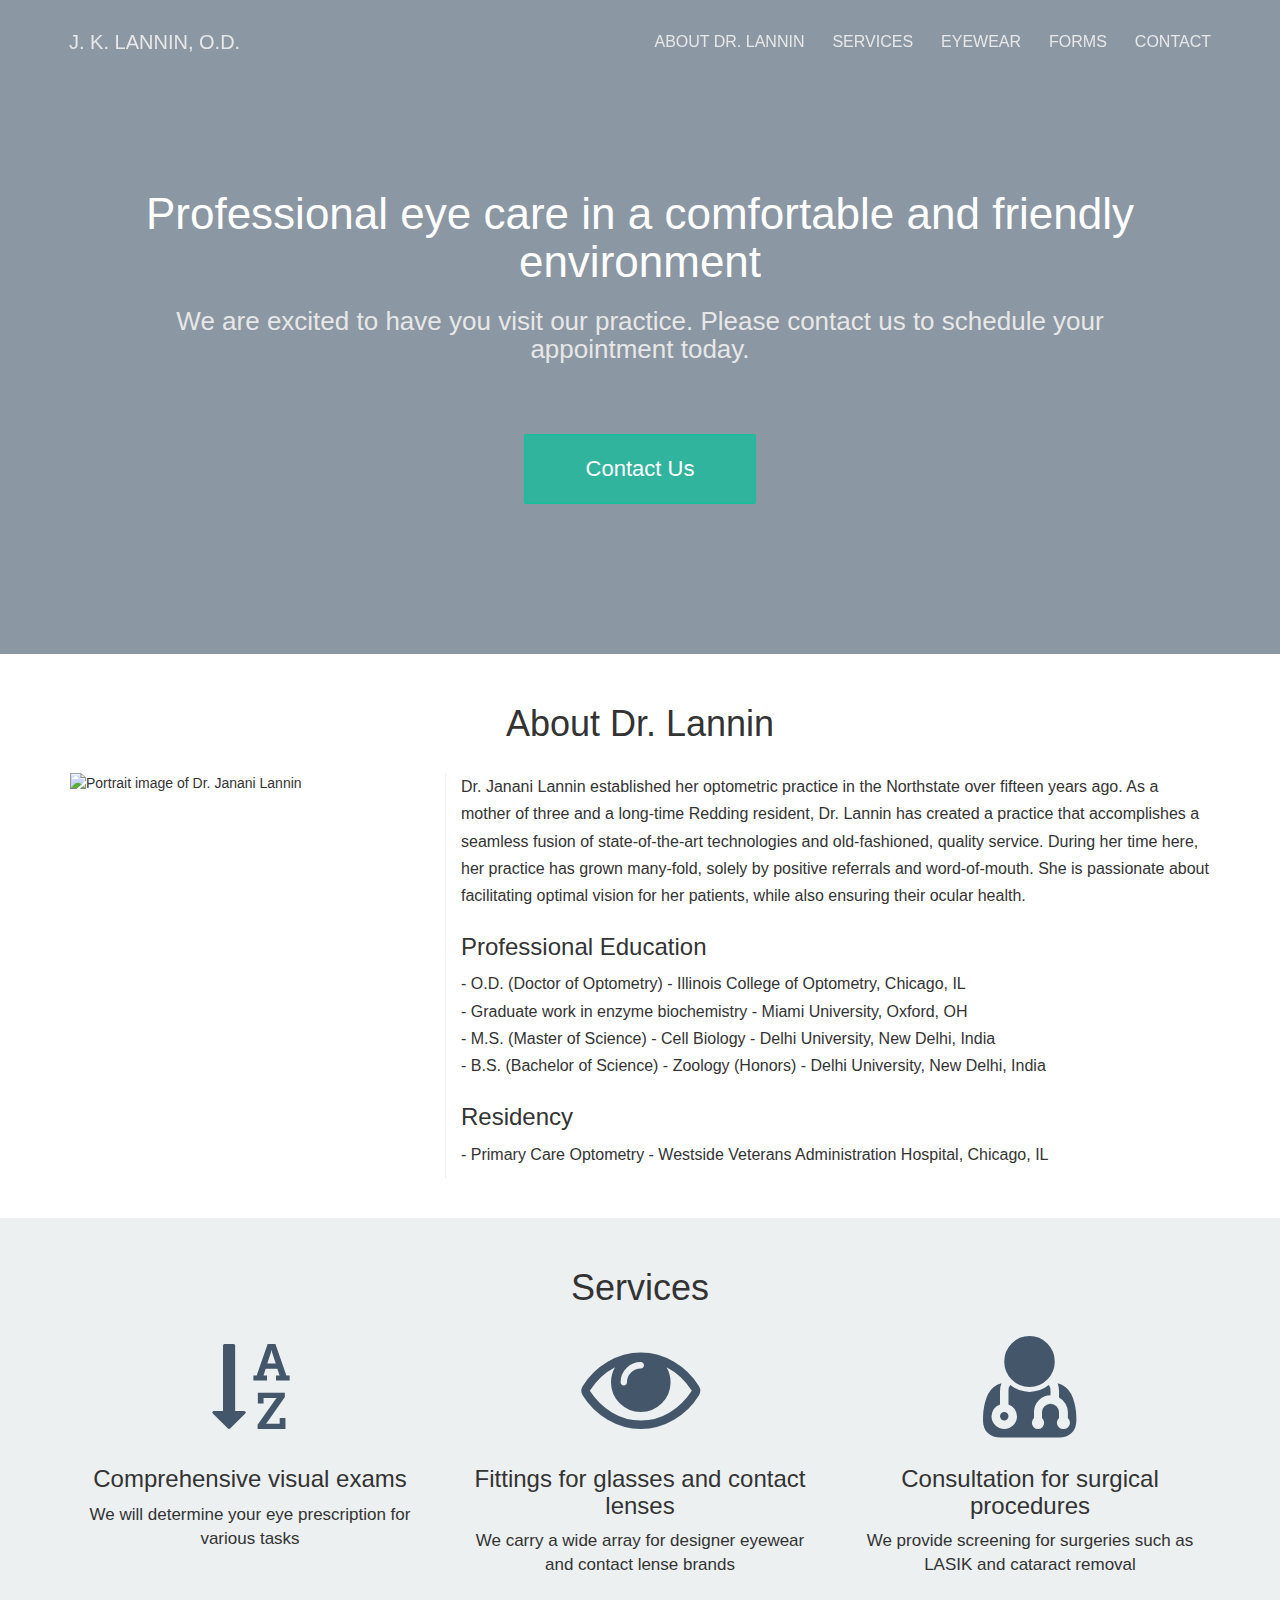
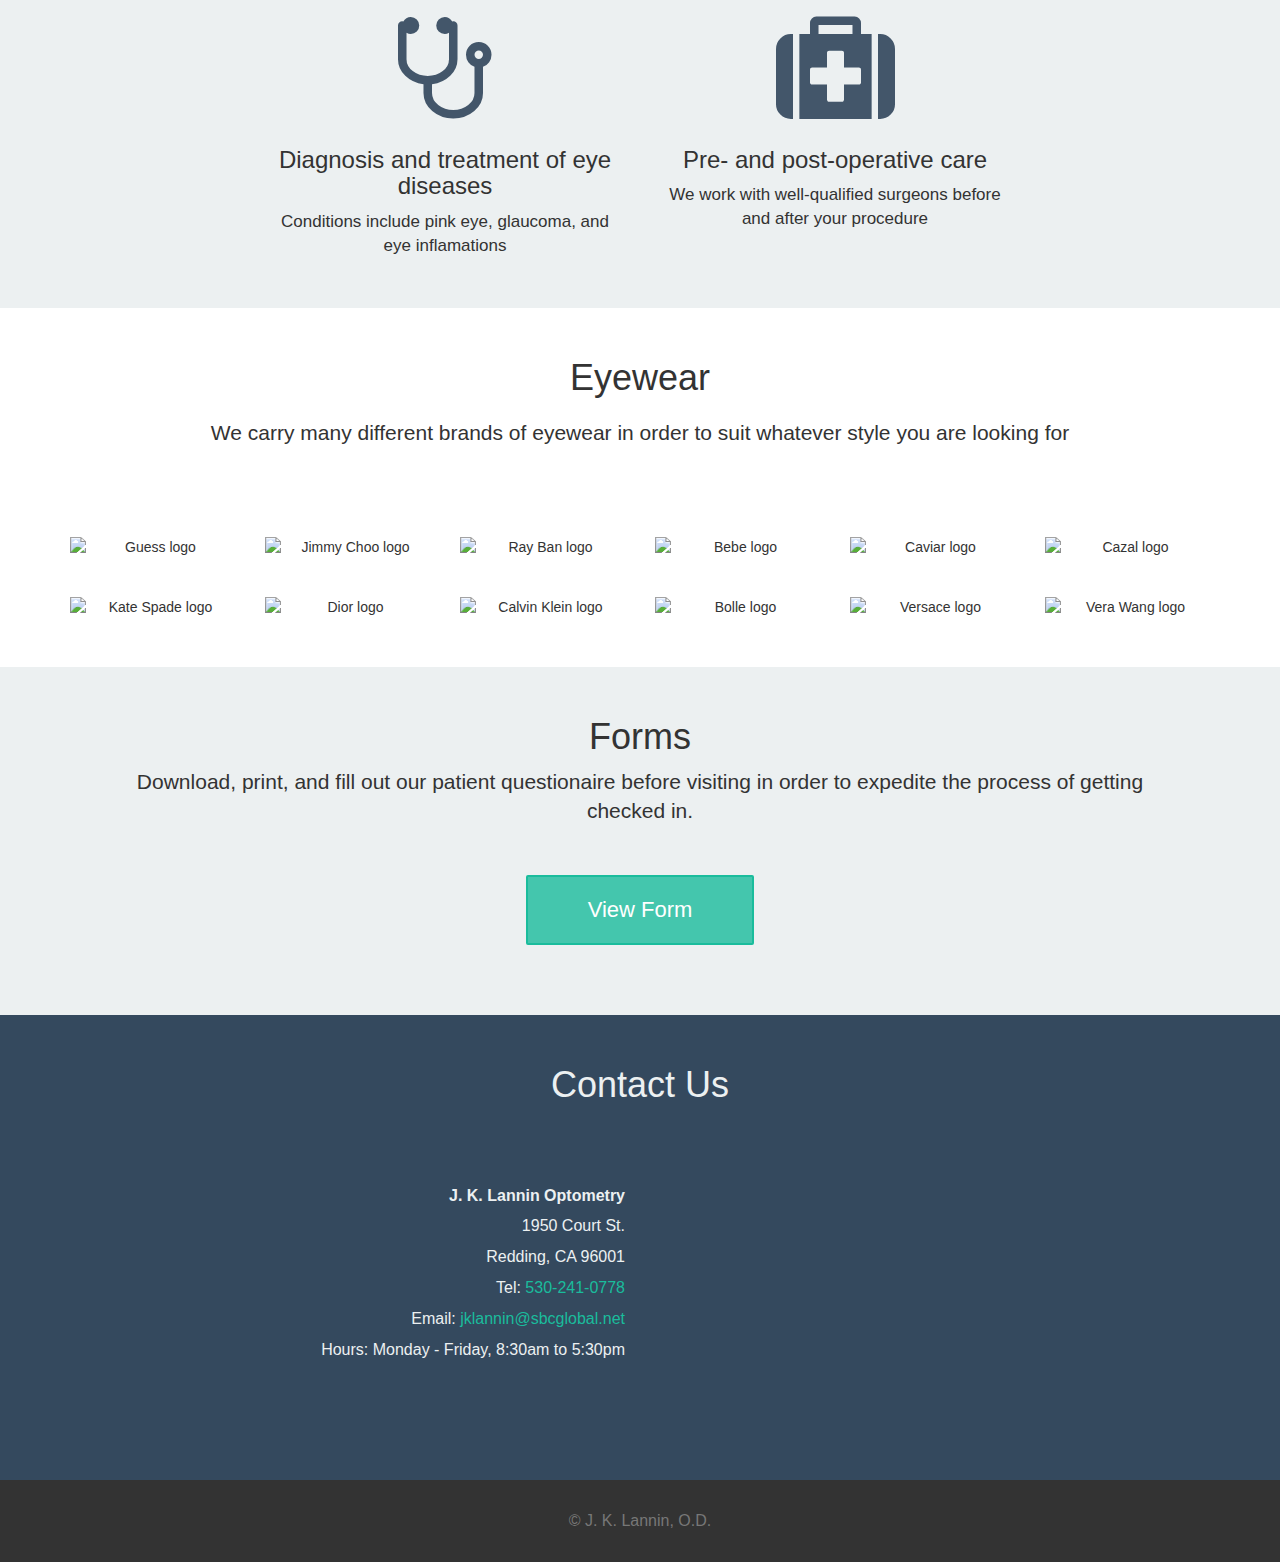
==== index.html @ 18d9e821 "Deploy" ====
<!DOCTYPE html>
<html lang="en">
  <head>
    <meta charset="utf-8">
    <meta http-equiv="X-UA-Compatible" content="IE=edge">
    <meta name="viewport" content="width=device-width, initial-scale=1">
    <meta name="description" content="Dr. Janani Lannin is an experienced optometrist located in Redding, CA. She offers visual exams, glasses/contact lens fitting, and eye disease treatment.">

    <title>J. K. Lannin Optometry</title>

    <link rel="stylesheet" href="https://www.google.com/fonts#QuickUsePlace:quickUse/Family:Oxygen:400,300,700">
    <link rel="stylesheet" href="https://maxcdn.bootstrapcdn.com/bootstrap/3.3.4/css/bootstrap.min.css">
    <link rel="stylesheet" href="https://maxcdn.bootstrapcdn.com/font-awesome/4.3.0/css/font-awesome.min.css">
    <link rel="stylesheet" href="assets/css/main.css">

    <!-- HTML5 shim and Respond.js for IE8 support of HTML5 elements and media queries -->
    <!-- WARNING: Respond.js doesn't work if you view the page via file:// -->
    <!--[if lt IE 9]>
      <script src="https://oss.maxcdn.com/html5shiv/3.7.2/html5shiv.min.js"></script>
      <script src="https://oss.maxcdn.com/respond/1.4.2/respond.min.js"></script>
    <![endif]-->
  </head>
  <body>
    <nav class="navbar navbar-main navbar-fixed-top" id="navbar">
  <div class="container">
    <div class="navbar-header">
      <button type="button" class="navbar-toggle collapsed" data-toggle="collapse" data-target="#navbar-collapse">
        <span class="sr-only">Toggle navigation</span>
        <span class="icon-bar"></span>
        <span class="icon-bar"></span>
        <span class="icon-bar"></span>
      </button>
      <a class="navbar-brand" href="#">J. K. Lannin, O.D.</a>
    </div>

    <div class="collapse navbar-collapse" id="navbar-collapse">
      <ul class="nav navbar-nav navbar-right">
        <li><a id="about-link" href="#about">About Dr. Lannin</a></li>
        <li><a id="services-link" href="#services">Services</a></li>
        <li><a id="eyewear-link" href="#eyewear">Eyewear</a></li>
        <li><a id="forms-link" href="#forms">Forms</a></li>
        <li><a id="contact-link" href="#contact">Contact</a></li>
      </ul>
    </div>
  </div>
</nav>


<header class="header">
  <div class="container">
    <h1>Professional eye care in a comfortable and friendly environment</h1>
    <h2>We are excited to have you visit our practice. Please contact us to schedule your appointment today.</h2>
    <button id="contact-us" class="btn btn-lg">Contact Us</button>
  </div>
</header>

<section id="about" class="about">
  <div class="container">
    <h2>About Dr. Lannin</h2>
    <div class="row">
      <div class="col-sm-4 hidden-xs">
        <img src="assets/img/dr-lannin.jpg" class="img-responsive" alt="Portrait image of Dr. Janani Lannin">
      </div>
      <div class="col-sm-4 visible-xs-block">
        <img src="assets/img/dr-lannin-xs.jpg" class="img-responsive" alt="Smaller ortrait image of Dr. Janani Lannin">
      </div>
      <div class="col-sm-8">
        <p>Dr. Janani Lannin established her optometric practice in the Northstate over fifteen years ago. As a mother of three and a long-time Redding resident, Dr. Lannin has created a practice that accomplishes a seamless fusion of state-of-the-art technologies and old-fashioned, quality service. During her time here, her practice has grown many-fold, solely by positive referrals and word-of-mouth. She is passionate about facilitating optimal vision for her patients, while also ensuring their ocular health.</p>
        <h3>Professional Education</h3>
        <p>
          - O.D. (Doctor of Optometry) - Illinois College of Optometry, Chicago, IL<br>
          - Graduate work in enzyme biochemistry - Miami University, Oxford, OH<br>
          - M.S. (Master of Science) - Cell Biology - Delhi University, New Delhi, India<br>
          - B.S. (Bachelor of Science) - Zoology (Honors) - Delhi University, New Delhi, India
        </p>
        <h3>Residency</h3>
        <p>
          - Primary Care Optometry - Westside Veterans Administration Hospital, Chicago, IL
        </p>
      </div>
    </div>
  </div>
</section>

<section id="services" class="services">
  <div class="container">
    <h2>Services</h2>
    <div class="row">
      <div class="col-sm-4">
        <div class="service">
          <p class="icon eye-exams"><i class="fa fa-sort-alpha-asc fa-5x"></i></p>
          <h3>Comprehensive visual exams</h3>
          <p>We will determine your eye prescription for various tasks</p>
        </div>
      </div>
      <div class="col-sm-4">
        <div class="service">
          <p class="icon"><i class="fa fa-eye fa-7x"></i></p>
          <h3>Fittings for glasses and contact lenses</h3>
          <p>We carry a wide array for designer eyewear and contact lense brands</p>
        </div>
      </div>
      <div class="col-sm-4">
        <div class="service">
          <p class="icon"><i class="fa fa-user-md fa-7x"></i></p>
          <h3>Consultation for surgical procedures</h3>
          <p>We provide screening for surgeries such as LASIK and cataract removal</p>
        </div>
      </div>
    </div>
    <div class="row">
      <div class="col-sm-4 col-sm-offset-2">
        <div class="service">
          <p class="icon"><i class="fa fa-stethoscope fa-7x"></i></p>
          <h3>Diagnosis and treatment of eye diseases</h3>
          <p>Conditions include pink eye, glaucoma, and eye inflamations</p>
        </div>
      </div>
      <div class="col-sm-4">
        <div class="service">
          <p class="icon"><i class="fa fa-medkit fa-7x"></i></p>
          <h3>Pre- and post-operative care</h3>
          <p>We work with well-qualified surgeons before and after your procedure</p>
        </div>
      </div>
    </div>
  </div>
</section>

<section id="eyewear" class="eyewear">
  <div class="container">
    <h2>Eyewear</h2>
    <p class="lead">We carry many different brands of eyewear in order to suit whatever style you are looking for</p>
    <div class="row first-row">
      <div class="col-xs-4 col-sm-3 col-md-2">
        <img class="img-responsive" src="assets/img/guess.jpg" alt="Guess logo">
      </div>
      <div class="col-xs-4 col-sm-3 col-md-2">
        <img class="img-responsive" src="assets/img/jimmy-choo.png" alt="Jimmy Choo logo">
      </div>
      <div class="col-xs-4 col-sm-3 col-md-2">
        <img class="img-responsive" src="assets/img/ray-ban.png" alt="Ray Ban logo">
      </div>
      <div class="hidden-xs col-sm-3 col-md-2">
        <img class="img-responsive" src="assets/img/bebe.png" alt="Bebe logo">
      </div>
      <div class="hidden-xs hidden-sm col-md-2">
        <img class="img-responsive" src="assets/img/caviar.jpg" alt="Caviar logo">
      </div>
      <div class="hidden-xs hidden-sm col-md-2">
        <img class="img-responsive" src="assets/img/cazal.gif" alt="Cazal logo">
      </div>
    </div>
    <div class="row visible-xs-block">
      <div class="col-xs-4">
        <img class="img-responsive" src="assets/img/bebe.png" alt="Bebe logo">
      </div>
      <div class="col-xs-4">
        <img class="img-responsive" src="assets/img/caviar.jpg" alt="Caviar logo">
      </div>
      <div class="col-xs-4">
        <img class="img-responsive" src="assets/img/cazal.gif" alt="Cazal logo">
      </div>
    </div>
    <div class="row visible-sm-block">
      <div class="col-sm-3">
        <img class="img-responsive" src="assets/img/caviar.jpg" alt="Caviar logo">
      </div>
      <div class="col-sm-3">
        <img class="img-responsive" src="assets/img/cazal.gif" alt="Cazal logo">
      </div>
      <div class="col-sm-3">
        <img class="img-responsive" src="assets/img/kate-spade.png" alt="Kate Spade logo">
      </div>
      <div class="col-sm-3">
        <img class="img-responsive" src="assets/img/dior.png" alt="Dior logo">
      </div>
    </div>
    <div class="row visible-xs-block">
      <div class="col-xs-4">
        <img class="img-responsive" src="assets/img/kate-spade.png" alt="Kate Spade logo">
      </div>
      <div class="col-xs-4">
        <img class="img-responsive" src="assets/img/dior.png" alt="Dior logo">
      </div>
      <div class="col-xs-4">
        <img class="img-responsive" src="assets/img/calvin-klein.jpg" alt="Calvin Klein logo">
      </div>
    </div>
    <div class="row">
      <div class="hidden-xs hidden-sm col-md-2">
        <img class="img-responsive" src="assets/img/kate-spade.png" alt="Kate Spade logo">
      </div>
      <div class="hidden-xs hidden-sm col-md-2">
        <img class="img-responsive" src="assets/img/dior.png" alt="Dior logo">
      </div>
      <div class="hidden-xs col-sm-3 col-md-2">
        <img class="img-responsive" src="assets/img/calvin-klein.jpg" alt="Calvin Klein logo">
      </div>
      <div class="col-xs-4 col-sm-3 col-md-2">
        <img class="img-responsive" src="assets/img/bolle.gif" alt="Bolle logo">
      </div>
      <div class="col-xs-4 col-sm-3 col-md-2">
        <img class="img-responsive" src="assets/img/versace.jpg" alt="Versace logo">
      </div>
      <div class="col-xs-4 col-sm-3 col-md-2">
        <img class="img-responsive" src="assets/img/vera-wang.png" alt="Vera Wang logo">
      </div>
    </div>
  </div>
</section>

<section id="forms" class="forms">
  <div class="container">
    <h2>Forms</h2>
    <p class="lead">Download, print, and fill out our patient questionaire before visiting in order to expedite the process of getting checked in.</p>
    <a href="uploads/jkl-patient-questionaire.pdf" target="_blank" class="btn btn-lg">View Form</a>
  </div>
</section>


<section id="contact" class="contact">
  <div class="container">
    <h2>Contact Us</h2>
    <div class="row">
      <div class="col-sm-4 col-md-6">
        <div class="contact-info">
          <p><strong>J. K. Lannin Optometry</strong></p>
          <p>1950 Court St.</p>
          <p>Redding, CA 96001</p>
          <p>Tel: <a href="tel:1-530-241-0778">530-241-0778</a></p>
          <p>Email: <a href="mailto:jklannin@sbcglobal.net">jklannin@sbcglobal.net</a></p>
          <p>Hours: Monday - Friday, 8:30am to 5:30pm</p>
        </div>
      </div>
      <div class="col-sm-8 col-md-6">
        <div class="map">
          <iframe width="400" height="300" frameborder="0" style="border:0" src="https://www.google.com/maps/embed/v1/place?q=1950%20Court%20Street%2C%20Redding%2C%20CA%2C%20United%20States&key=AIzaSyDdeBOwh8Uv2k_xGcElJ1u6hKjX5edDRDk"></iframe>
        </div>
      </div>
    </div>
  </div>
</section>

<footer class="footer">
  <div class="container">
    <div class="footer-text">
      <p>&copy; J. K. Lannin, O.D.</p>
    </div>
  </div>
</footer>

    <script src="https://ajax.googleapis.com/ajax/libs/jquery/1.11.2/jquery.min.js"></script>
    <script src="https://maxcdn.bootstrapcdn.com/bootstrap/3.3.4/js/bootstrap.min.js"></script>
    <script src="assets/js/main.js"></script>

    <script>
      (function(i,s,o,g,r,a,m){i['GoogleAnalyticsObject']=r;i[r]=i[r]||function(){
      (i[r].q=i[r].q||[]).push(arguments)},i[r].l=1*new Date();a=s.createElement(o),
      m=s.getElementsByTagName(o)[0];a.async=1;a.src=g;m.parentNode.insertBefore(a,m)
      })(window,document,'script','//www.google-analytics.com/analytics.js','ga');

      ga('create', 'UA-70805522-1', 'auto');
      ga('send', 'pageview');

    </script>
  </body>
</html>
---- assets/css/main.css ----
body{position:relative;font-family:'Oxygen',sans-serif}h1,h2,h3,h4,h5,h6{font-weight:normal}a{color:#1ABC9C}a:hover{color:#1ABC9C;text-decoration:none}.fa-7x{font-size:7em}.btn{color:#FFF;font-size:22px;line-height:1.8;background:#1ABC9C;background:rgba(26,188,156,0.8);border:2px solid #1ABC9C;border-radius:2px;-webkit-transition:all 0.09s linear;transition:all 0.09s linear}.btn:hover{color:#FFF;background:#1ABC9C;background:rgba(26,188,156,0.92);border-color:#1ABC9C;box-shadow:0 0 15px 3px rgba(26,188,156,0.45)}.btn-lg{padding:13px 60px}section{padding:30px 0 40px}section h2{font-size:36px;text-align:center}.lead{padding-top:10px}.navbar-main{background:rgba(52,73,94,0.92);border:none;text-transform:uppercase;-webkit-transition:all 0.15s linear;transition:all 0.15s linear}.navbar-main .navbar-brand,.navbar-main .navbar-nav>li>a{color:#FFF;font-size:14px;-webkit-transition:all 0.1s linear;transition:all 0.1s linear}.navbar-main .navbar-brand:hover{color:#FFF}.navbar-main .navbar-nav>.active>a,.navbar-main .navbar-nav>li>a:hover{color:#1ABC9C;background-color:transparent}.navbar-toggle .icon-bar{background-color:#FFF}@media (min-width:768px){.navbar-main{margin-top:10px;background:transparent}.navbar-main .navbar-brand,.navbar-main .navbar-nav>li>a{color:#E7E7E7;font-size:15px;padding:20px 12px}.navbar-main .navbar-brand:hover{color:#E7E7E7}.navbar-main-scroll{margin-top:0;background:rgba(52,73,94,0.92);-webkit-transition:all 0.15s linear;transition:all 0.15s linear}}@media (min-width:992px){.navbar-main .navbar-brand,.navbar-main .navbar-nav>li>a{padding:22px 14px;font-size:16px}.navbar-main .navbar-brand{font-size:20px}}.header{position:relative;padding:120px 0 60px;text-align:center;background:url(../img/header-background.jpg) 70% center no-repeat;background-size:cover}.header .container{position:relative;z-index:11}.header h1{margin-top:0;color:#FFF;font-size:30px}.header h2{color:#E7E7E7;font-size:20px}.header .btn{margin:30px auto}.header:before{content:'';display:block;width:100%;height:100%;position:absolute;z-index:10;top:0;left:0;background-color:rgba(52,73,94,0.65);opacity:0.88}@media (max-width:767px){.header .btn{padding-left:30px;padding-right:30px}}@media (min-width:768px){.header{padding:170px 0 70px}.header h1{font-size:40px}.header h2{font-size:26px}.header .btn{margin:60px auto}}@media (min-width:992px){.header{padding:190px 0 90px}.header h1{font-size:44px}.header h2{padding:0 40px}}.about h2{margin-bottom:30px}.about .col-sm-8{border-left:1px solid #ECF0F1}.about img{margin-right:auto;margin-left:auto}.about p{font-size:16px;line-height:1.7}.about h3{margin-top:25px}@media (max-width:767px){.about img{padding-bottom:20px}.about p{font-size:15px;line-height:1.6}.about h3{font-size:20px}}.services{background-color:#ECF0F1;text-align:center}.services .row{margin-top:20px}.services .service .icon{color:rgba(52,73,94,0.92)}.services .service p{font-size:17px;font-weight:300}.services .service .eye-exams{padding:17px 0 17px}.eyewear{text-align:center}.eyewear img{position:relative;top:50%;-webkit-transform:translateY(-50%);-ms-transform:translateY(-50%);transform:translateY(-50%)}.eyewear .row{padding-top:40px}.eyewear .first-row{padding-top:80px}@media (max-width:992px){.eyewear .row{padding-top:30px}.eyewear .first-row{padding-top:70px}}.forms{background-color:#ECF0F1;text-align:center}.forms .btn{margin:30px auto}@media (min-width:992px){.forms p{padding:0 60px}}.contact{background-color:#34495E;color:#ECF0F1}.contact h2{margin-bottom:30px}.contact .contact-info{padding-top:50px;text-align:right;font-size:16px}.contact .contact-info p{margin-bottom:8px}@media (max-width:767px){.contact .contact-info{padding-top:0;text-align:center}.contact .map iframe{display:block;margin:30px auto 0}}.footer{background-color:#333}.footer .footer-text{padding:30px 0;text-align:center}.footer .footer-text p{margin-bottom:0;color:#777;font-size:16px}
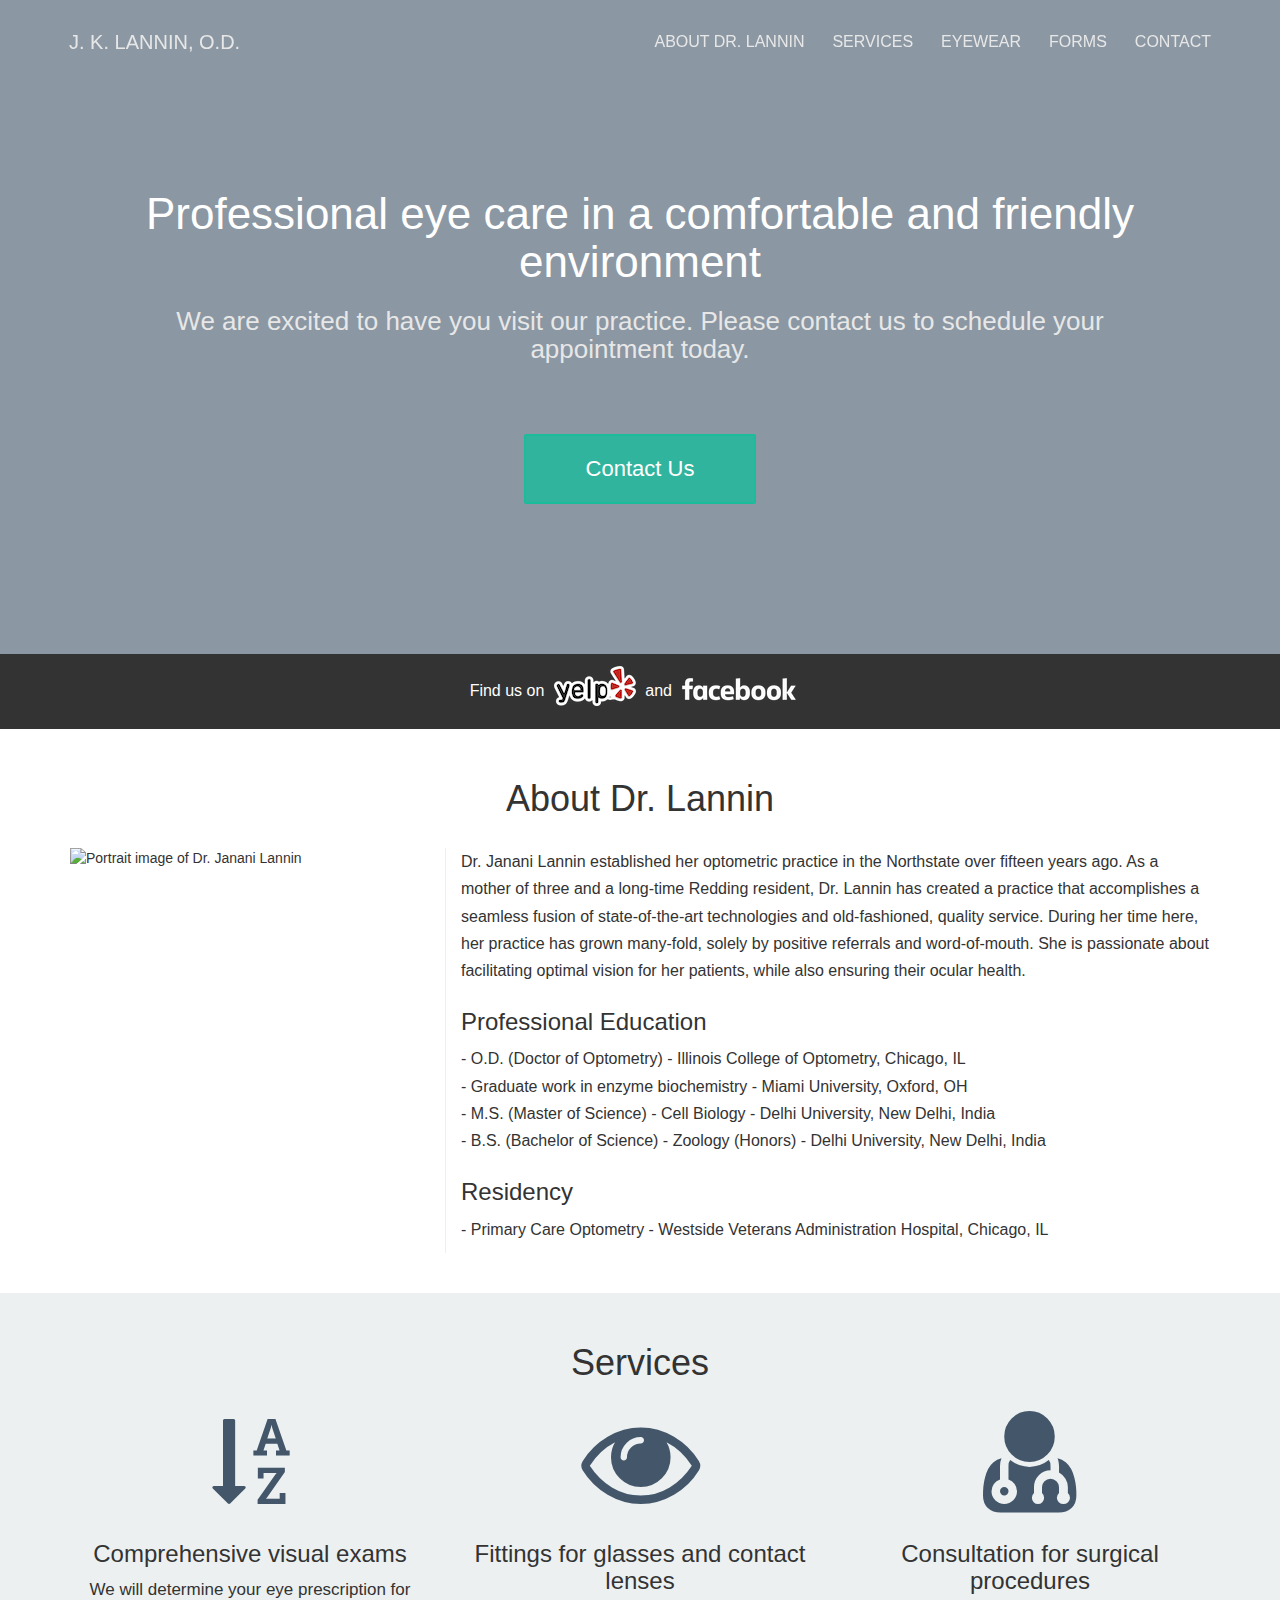
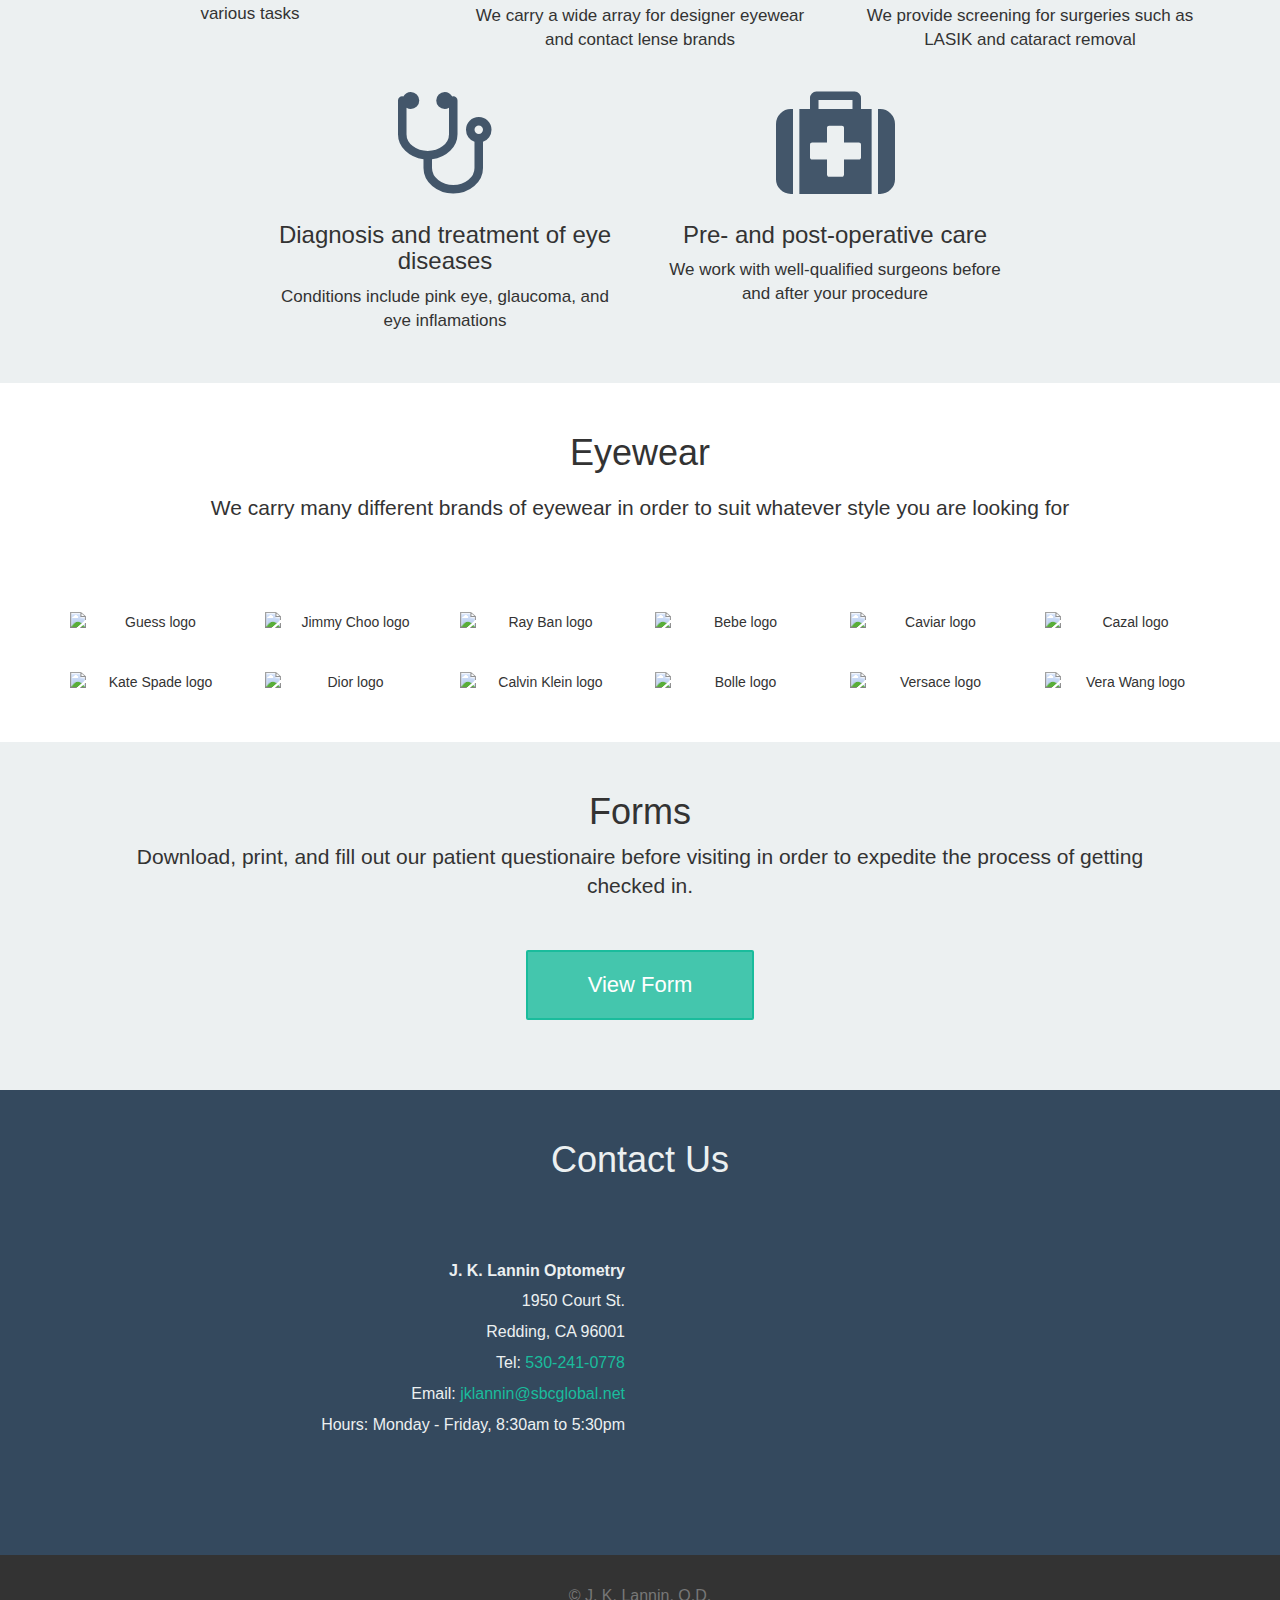
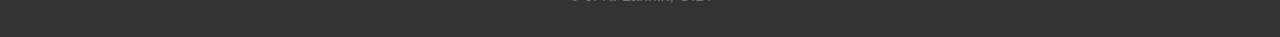
==== commit d918d7c0: "Deploy correctly" ====
--- a/index.html
+++ b/index.html
@@ -53,6 +53,12 @@
     <button id="contact-us" class="btn btn-lg">Contact Us</button>
   </div>
 </header>
+
+<section class="callout">
+  <div class="container">
+    <p>Find us on <a href="http://www.yelp.com/biz/jk-lannin-od-redding" target="_blank"><img src="assets/img/yelp.png" class="yelp"></a> and <a href="https://www.facebook.com/drlannin/" target="_blank"><img src="assets/img/facebook.png" class="facebook"></a></p>
+  </div>
+</section>
 
 <section id="about" class="about">
   <div class="container">
--- a/assets/css/main.css
+++ b/assets/css/main.css
@@ -1 +1 @@
-body{position:relative;font-family:'Oxygen',sans-serif}h1,h2,h3,h4,h5,h6{font-weight:normal}a{color:#1ABC9C}a:hover{color:#1ABC9C;text-decoration:none}.fa-7x{font-size:7em}.btn{color:#FFF;font-size:22px;line-height:1.8;background:#1ABC9C;background:rgba(26,188,156,0.8);border:2px solid #1ABC9C;border-radius:2px;-webkit-transition:all 0.09s linear;transition:all 0.09s linear}.btn:hover{color:#FFF;background:#1ABC9C;background:rgba(26,188,156,0.92);border-color:#1ABC9C;box-shadow:0 0 15px 3px rgba(26,188,156,0.45)}.btn-lg{padding:13px 60px}section{padding:30px 0 40px}section h2{font-size:36px;text-align:center}.lead{padding-top:10px}.navbar-main{background:rgba(52,73,94,0.92);border:none;text-transform:uppercase;-webkit-transition:all 0.15s linear;transition:all 0.15s linear}.navbar-main .navbar-brand,.navbar-main .navbar-nav>li>a{color:#FFF;font-size:14px;-webkit-transition:all 0.1s linear;transition:all 0.1s linear}.navbar-main .navbar-brand:hover{color:#FFF}.navbar-main .navbar-nav>.active>a,.navbar-main .navbar-nav>li>a:hover{color:#1ABC9C;background-color:transparent}.navbar-toggle .icon-bar{background-color:#FFF}@media (min-width:768px){.navbar-main{margin-top:10px;background:transparent}.navbar-main .navbar-brand,.navbar-main .navbar-nav>li>a{color:#E7E7E7;font-size:15px;padding:20px 12px}.navbar-main .navbar-brand:hover{color:#E7E7E7}.navbar-main-scroll{margin-top:0;background:rgba(52,73,94,0.92);-webkit-transition:all 0.15s linear;transition:all 0.15s linear}}@media (min-width:992px){.navbar-main .navbar-brand,.navbar-main .navbar-nav>li>a{padding:22px 14px;font-size:16px}.navbar-main .navbar-brand{font-size:20px}}.header{position:relative;padding:120px 0 60px;text-align:center;background:url(../img/header-background.jpg) 70% center no-repeat;background-size:cover}.header .container{position:relative;z-index:11}.header h1{margin-top:0;color:#FFF;font-size:30px}.header h2{color:#E7E7E7;font-size:20px}.header .btn{margin:30px auto}.header:before{content:'';display:block;width:100%;height:100%;position:absolute;z-index:10;top:0;left:0;background-color:rgba(52,73,94,0.65);opacity:0.88}@media (max-width:767px){.header .btn{padding-left:30px;padding-right:30px}}@media (min-width:768px){.header{padding:170px 0 70px}.header h1{font-size:40px}.header h2{font-size:26px}.header .btn{margin:60px auto}}@media (min-width:992px){.header{padding:190px 0 90px}.header h1{font-size:44px}.header h2{padding:0 40px}}.about h2{margin-bottom:30px}.about .col-sm-8{border-left:1px solid #ECF0F1}.about img{margin-right:auto;margin-left:auto}.about p{font-size:16px;line-height:1.7}.about h3{margin-top:25px}@media (max-width:767px){.about img{padding-bottom:20px}.about p{font-size:15px;line-height:1.6}.about h3{font-size:20px}}.services{background-color:#ECF0F1;text-align:center}.services .row{margin-top:20px}.services .service .icon{color:rgba(52,73,94,0.92)}.services .service p{font-size:17px;font-weight:300}.services .service .eye-exams{padding:17px 0 17px}.eyewear{text-align:center}.eyewear img{position:relative;top:50%;-webkit-transform:translateY(-50%);-ms-transform:translateY(-50%);transform:translateY(-50%)}.eyewear .row{padding-top:40px}.eyewear .first-row{padding-top:80px}@media (max-width:992px){.eyewear .row{padding-top:30px}.eyewear .first-row{padding-top:70px}}.forms{background-color:#ECF0F1;text-align:center}.forms .btn{margin:30px auto}@media (min-width:992px){.forms p{padding:0 60px}}.contact{background-color:#34495E;color:#ECF0F1}.contact h2{margin-bottom:30px}.contact .contact-info{padding-top:50px;text-align:right;font-size:16px}.contact .contact-info p{margin-bottom:8px}@media (max-width:767px){.contact .contact-info{padding-top:0;text-align:center}.contact .map iframe{display:block;margin:30px auto 0}}.footer{background-color:#333}.footer .footer-text{padding:30px 0;text-align:center}.footer .footer-text p{margin-bottom:0;color:#777;font-size:16px}+body{position:relative;font-family:'Oxygen',sans-serif}h1,h2,h3,h4,h5,h6{font-weight:normal}a{color:#1ABC9C}a:hover{color:#1ABC9C;text-decoration:none}.fa-7x{font-size:7em}.btn{color:#FFF;font-size:22px;line-height:1.8;background:#1ABC9C;background:rgba(26,188,156,0.8);border:2px solid #1ABC9C;border-radius:2px;-webkit-transition:all 0.09s linear;transition:all 0.09s linear}.btn:hover{color:#FFF;background:#1ABC9C;background:rgba(26,188,156,0.92);border-color:#1ABC9C;box-shadow:0 0 15px 3px rgba(26,188,156,0.45)}.btn-lg{padding:13px 60px}section{padding:30px 0 40px}section h2{font-size:36px;text-align:center}.lead{padding-top:10px}.navbar-main{background:rgba(52,73,94,0.92);border:none;text-transform:uppercase;-webkit-transition:all 0.15s linear;transition:all 0.15s linear}.navbar-main .navbar-brand,.navbar-main .navbar-nav>li>a{color:#FFF;font-size:14px;-webkit-transition:all 0.1s linear;transition:all 0.1s linear}.navbar-main .navbar-brand:hover{color:#FFF}.navbar-main .navbar-nav>.active>a,.navbar-main .navbar-nav>li>a:hover{color:#1ABC9C;background-color:transparent}.navbar-toggle .icon-bar{background-color:#FFF}@media (min-width:768px){.navbar-main{margin-top:10px;background:transparent}.navbar-main .navbar-brand,.navbar-main .navbar-nav>li>a{color:#E7E7E7;font-size:15px;padding:20px 12px}.navbar-main .navbar-brand:hover{color:#E7E7E7}.navbar-main-scroll{margin-top:0;background:rgba(52,73,94,0.92);-webkit-transition:all 0.15s linear;transition:all 0.15s linear}}@media (min-width:992px){.navbar-main .navbar-brand,.navbar-main .navbar-nav>li>a{padding:22px 14px;font-size:16px}.navbar-main .navbar-brand{font-size:20px}}.header{position:relative;padding:120px 0 60px;text-align:center;background:url(../img/header-background.jpg) 70% center no-repeat;background-size:cover}.header .container{position:relative;z-index:11}.header h1{margin-top:0;color:#FFF;font-size:30px}.header h2{color:#E7E7E7;font-size:20px}.header .btn{margin:30px auto}.header:before{content:'';display:block;width:100%;height:100%;position:absolute;z-index:10;top:0;left:0;background-color:rgba(52,73,94,0.65);opacity:0.88}@media (max-width:767px){.header .btn{padding-left:30px;padding-right:30px}}@media (min-width:768px){.header{padding:170px 0 70px}.header h1{font-size:40px}.header h2{font-size:26px}.header .btn{margin:60px auto}}@media (min-width:992px){.header{padding:190px 0 90px}.header h1{font-size:44px}.header h2{padding:0 40px}}.callout{background-color:#333;color:#fff;font-size:16px;text-align:center;padding:10px 0}.callout p{margin-bottom:0}.callout .yelp{margin:0 5px 10px}.callout .facebook{margin:0 0 5px -8px}.about h2{margin-bottom:30px}.about .col-sm-8{border-left:1px solid #ECF0F1}.about img{margin-right:auto;margin-left:auto}.about p{font-size:16px;line-height:1.7}.about h3{margin-top:25px}@media (max-width:767px){.about img{padding-bottom:20px}.about p{font-size:15px;line-height:1.6}.about h3{font-size:20px}}.services{background-color:#ECF0F1;text-align:center}.services .row{margin-top:20px}.services .service .icon{color:rgba(52,73,94,0.92)}.services .service p{font-size:17px;font-weight:300}.services .service .eye-exams{padding:17px 0 17px}.eyewear{text-align:center}.eyewear img{position:relative;top:50%;-webkit-transform:translateY(-50%);-ms-transform:translateY(-50%);transform:translateY(-50%)}.eyewear .row{padding-top:40px}.eyewear .first-row{padding-top:80px}@media (max-width:992px){.eyewear .row{padding-top:30px}.eyewear .first-row{padding-top:70px}}.forms{background-color:#ECF0F1;text-align:center}.forms .btn{margin:30px auto}@media (min-width:992px){.forms p{padding:0 60px}}.contact{background-color:#34495E;color:#ECF0F1}.contact h2{margin-bottom:30px}.contact .contact-info{padding-top:50px;text-align:right;font-size:16px}.contact .contact-info p{margin-bottom:8px}@media (max-width:767px){.contact .contact-info{padding-top:0;text-align:center}.contact .map iframe{display:block;margin:30px auto 0}}.footer{background-color:#333}.footer .footer-text{padding:30px 0;text-align:center}.footer .footer-text p{margin-bottom:0;color:#777;font-size:16px}